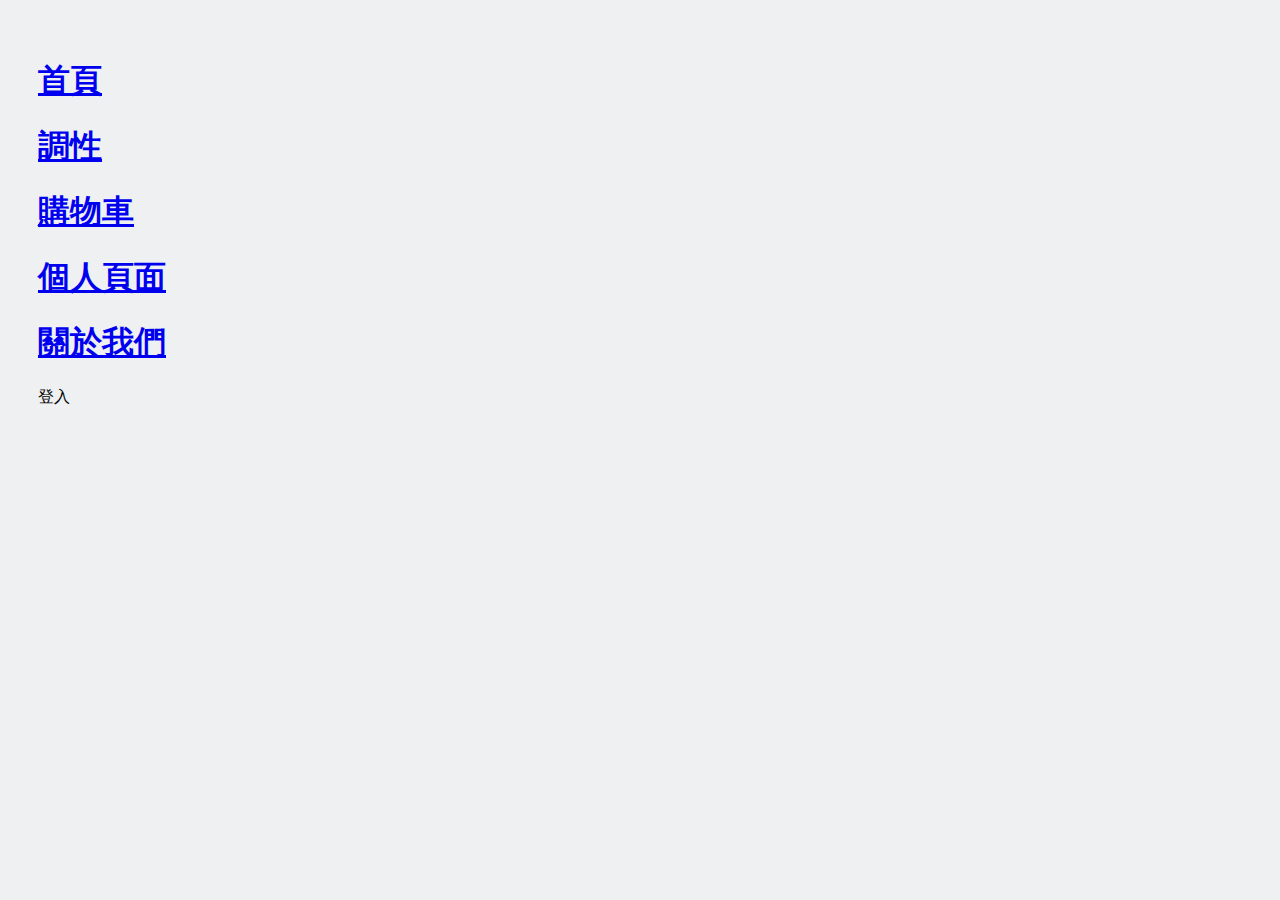
==== page/about.html @ ead82a4c "Create about.html" ====
<!DOCTYPE html>
<html lang="en">
<head>
    <meta charset="UTF-8">
    <meta http-equiv="X-UA-Compatible" content="IE=edge">
    <meta name="viewport" content="width=device-width, initial-scale=1.0">
    <style>
        @import url(../asset/css/about.css);
        @import url(../asset/css/nav.css);
        @import url(../asset/css/main.css);
        @import url(../asset/css/login.css);
       
    </style>
    <title>香見恨晚</title>
    <link rel="shortcut icon" href="../asset/img/fragrance.png">
    
</head>
<body>
    <main>
        <div id="Nav">
            <div id="nav">
                <div id="title">
                    <a href="../page/index.html" target="_top">
                        <h1>首頁</h1>
                    </a>
                    <a href="../page/classification.html" target="_top">
                        <h1>調性</h1>
                    </a>
                    <a href="../page/shoppingcar.html" target="_top">
                        <h1>購物車</h1>
                    </a>
                    <a href="../page/personal.html" target="_top" onclick="">
                        <h1>個人頁面</h1>
                    </a>
                    <a href="../page/about.html" target="_top">
                        <h1>關於我們</h1>
                    </a>

                    <p id="login" onclick="login()" style="cursor: pointer;">登入</p>
                    
                </div>
                <dialog id="show">
                    <div class="frame">
                        <div class="login">
                            <h2>Login</h2>
                            <div class="item">
                                <label for="account">Account</label>
                                <input type="text" name="" id="account">
                            </div>
                            <div class="item">
                                <label for="password">Password</label>
                                <input type="password" name="" id="password">
                            </div>
                            <div class="push">
                                <button type="submit" class="button">Login</button>
                                <button class="button" onclick="show.close()">Cancel</button>
                            </div>
                            <div class="new">尚未擁有帳號 ?
                                <a href="register.html">前往註冊</a>
                            </div>
                        </div>
                    </div>
                </dialog>
            
                
            </div>
        </div>
        
        
      

    </main>


<script>

let btn=document.querySelector("#login");
let shiw=document.querySelector("#show")

btn.addEventListener("click", function(){
            show.showModal();
        })



</script>

    
</body>
</html>
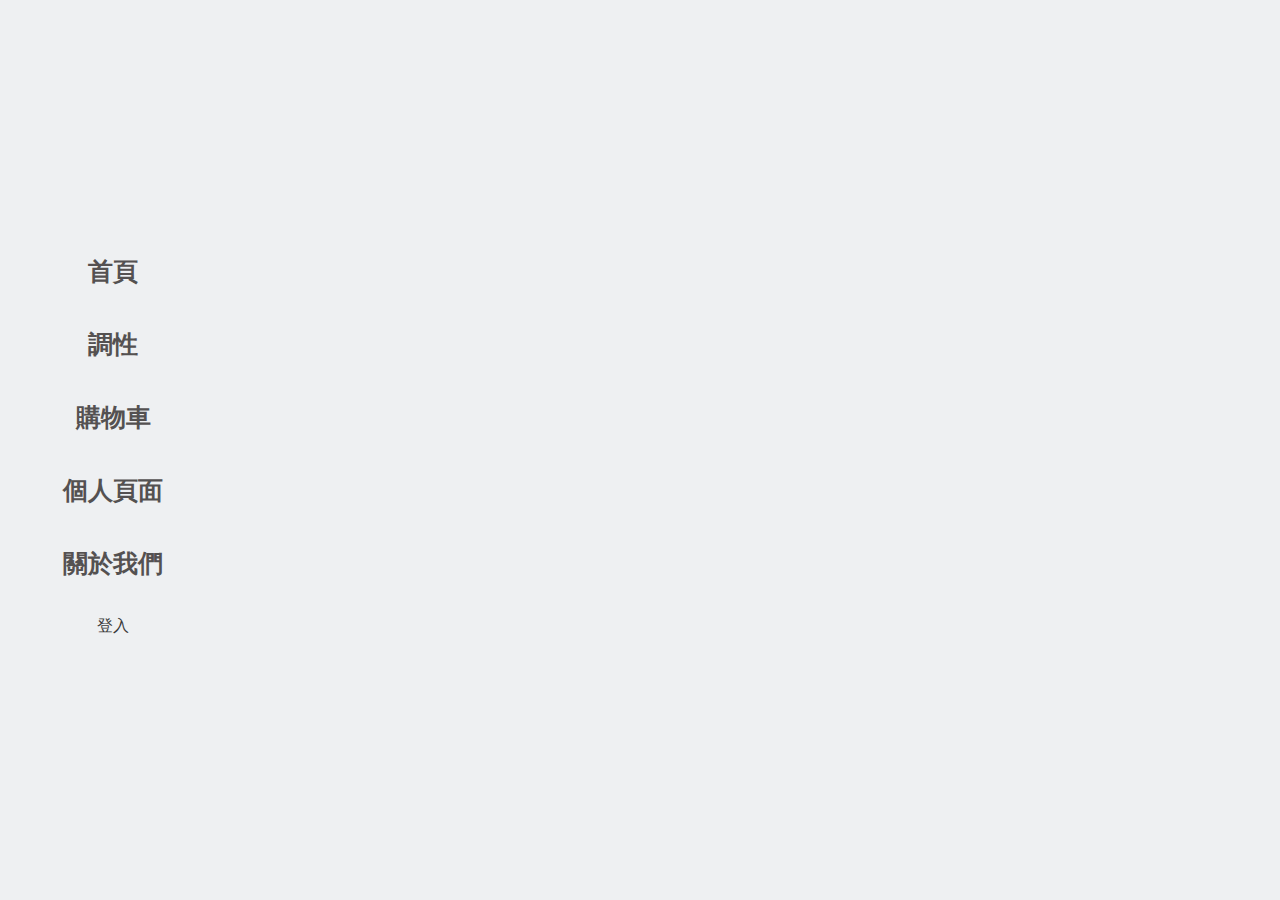
==== commit cba31cbc: "Update about.html" ====
--- a/page/about.html
+++ b/page/about.html
@@ -9,7 +9,7 @@
         @import url(../asset/css/nav.css);
         @import url(../asset/css/main.css);
         @import url(../asset/css/login.css);
-       
+        @import url(../asset/css/register.css);
     </style>
     <title>香見恨晚</title>
     <link rel="shortcut icon" href="../asset/img/fragrance.png">
@@ -56,7 +56,39 @@
                                 <button class="button" onclick="show.close()">Cancel</button>
                             </div>
                             <div class="new">尚未擁有帳號 ?
-                                <a href="register.html">前往註冊</a>
+                                <p id="go_register">前往註冊</p>
+                            </div>
+                        </div>
+                    </div>
+                </dialog>
+
+                <dialog id="show_register">
+                    <div class="frame">
+                        <div class="register">
+                            <h2>Register</h2>
+                            <div class="item">
+                                <label for="name">Name</label>
+                                <input type="text" name="" id="name">
+                            </div>
+                            <div class="item">
+                                <label for="email">Email</label>
+                                <input type="email" name="" id="email">
+                            </div>
+                            <div class="item">
+                                <label for="phone">Phone Number</label>
+                                <input type="text" name="" id="phone">
+                            </div>
+                            <div class="item">
+                                <label for="account">Account</label>
+                                <input type="text" name="" id="account">
+                            </div>
+                            <div class="item">
+                                <label for="password">Password</label>
+                                <input type="text" name="" id="password">
+                            </div>
+                            <div class="push">
+                                <button type="submit" class="button" onclick="show_register.close()">Register</button>
+                                <button class="button" onclick="show_register.close()">Cancel</button>
                             </div>
                         </div>
                     </div>
@@ -73,13 +105,21 @@
 
 
 <script>
-
+//登入介面
 let btn=document.querySelector("#login");
-let shiw=document.querySelector("#show")
+let show=document.querySelector("#show")
 
 btn.addEventListener("click", function(){
             show.showModal();
         })
+
+//註冊介面
+let register = document.querySelector("#go_register");
+let show_register = document.querySelector("#show_register");
+
+register.addEventListener("click",function(){
+    show_register.showModal();
+})
 
 
 
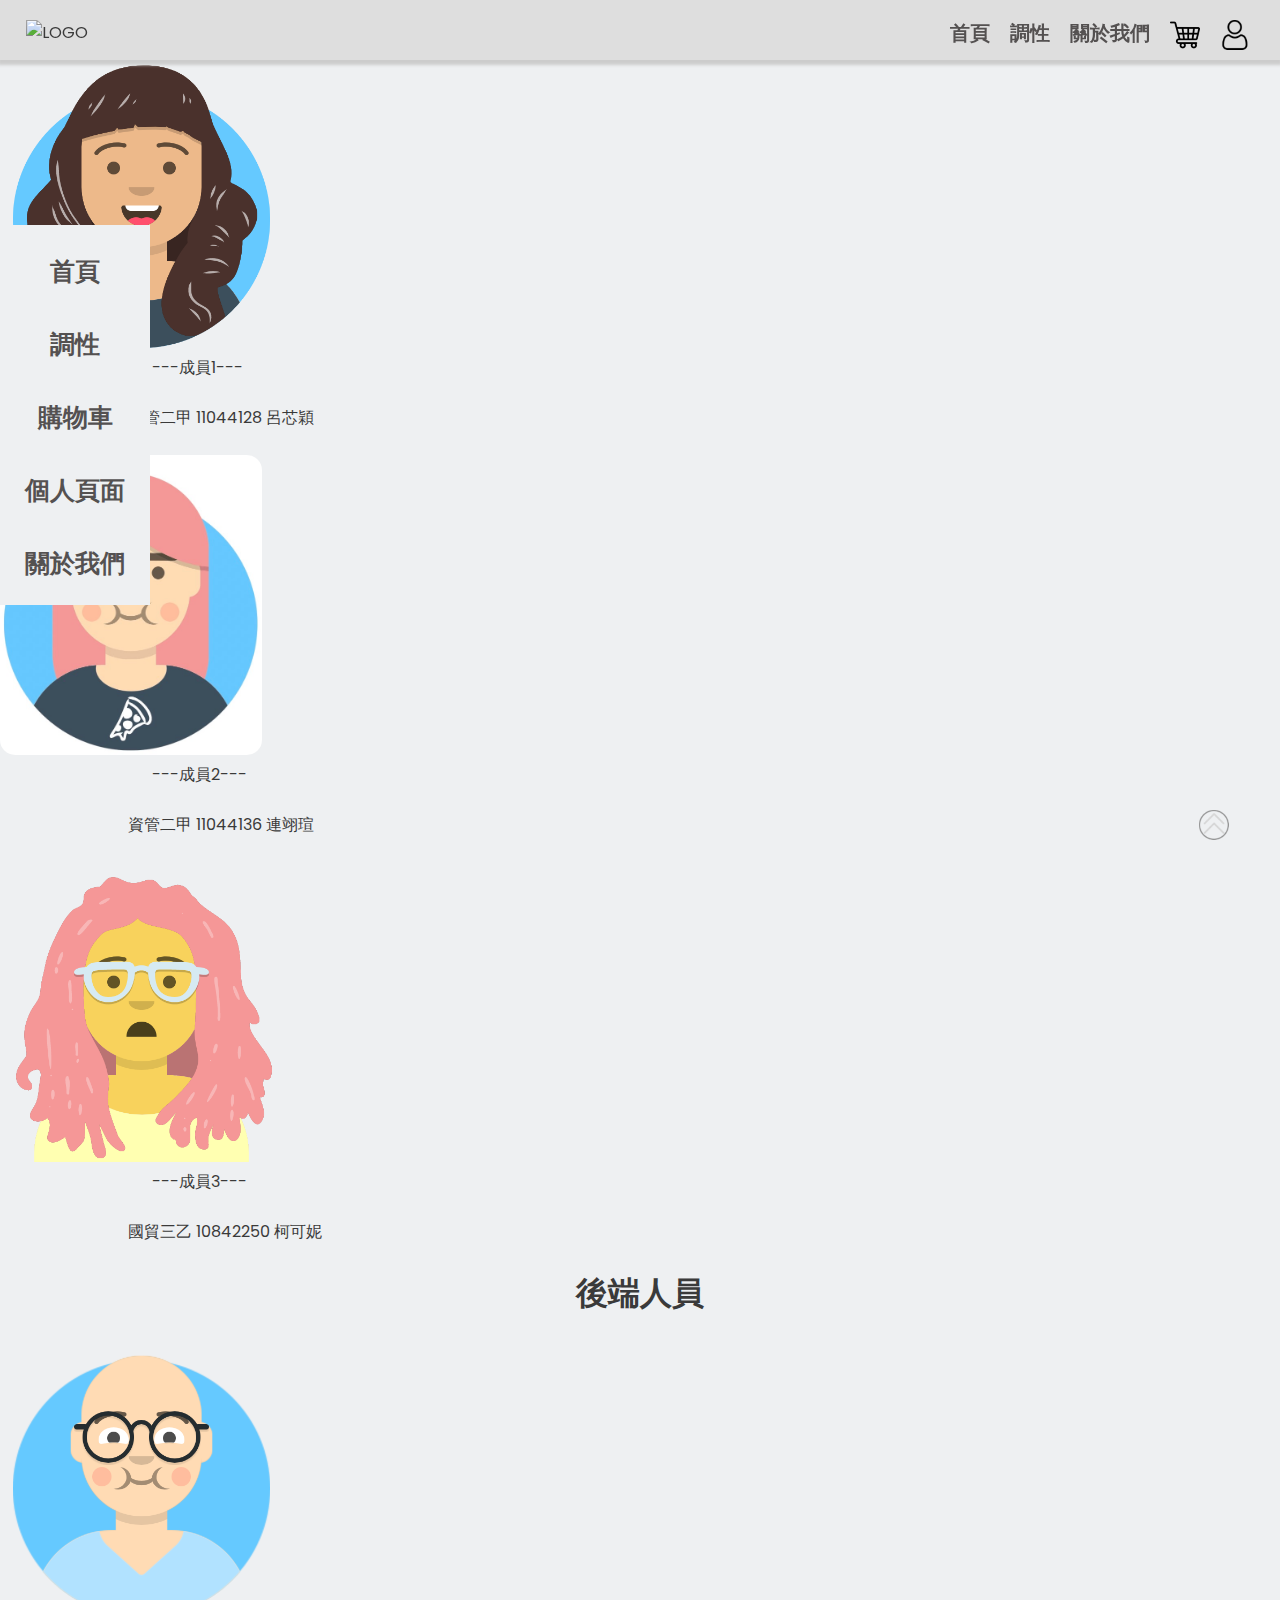
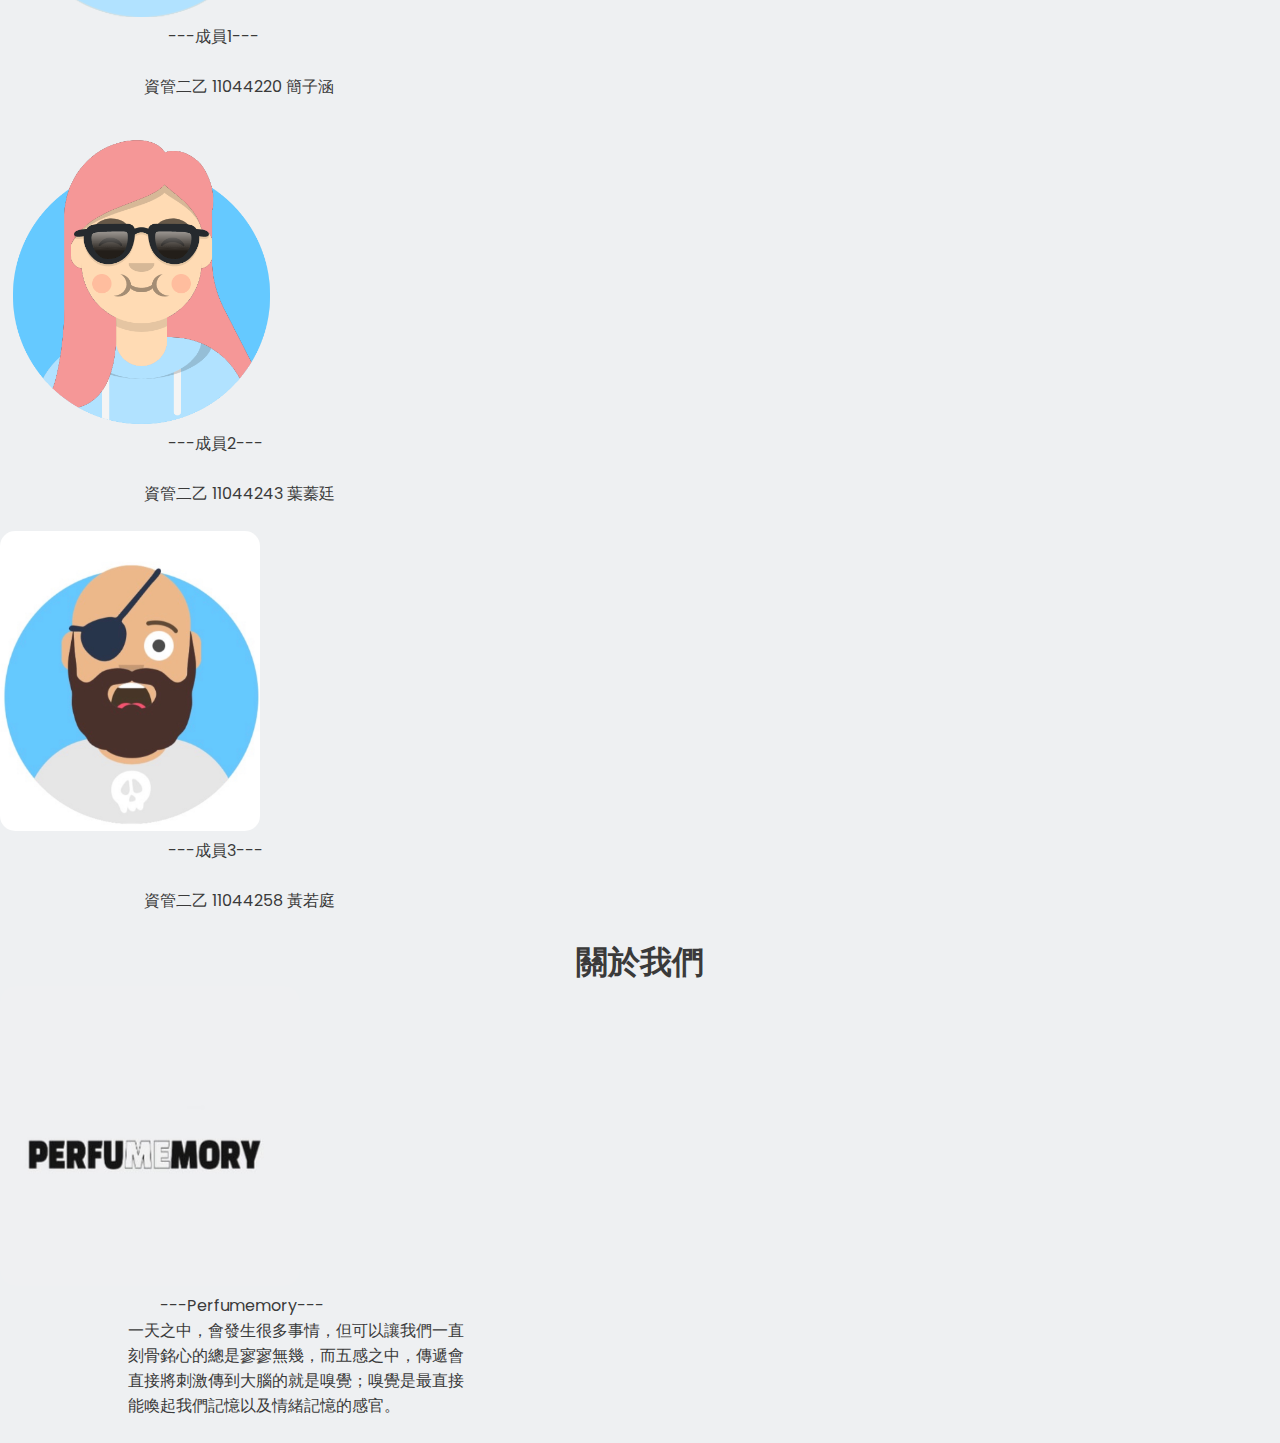
==== commit da034a33: "upadate" ====
--- a/page/about.html
+++ b/page/about.html
@@ -5,6 +5,7 @@
     <meta http-equiv="X-UA-Compatible" content="IE=edge">
     <meta name="viewport" content="width=device-width, initial-scale=1.0">
     <style>
+        @import url(../asset/css/index.css);
         @import url(../asset/css/about.css);
         @import url(../asset/css/nav.css);
         @import url(../asset/css/main.css);
@@ -16,6 +17,134 @@
     
 </head>
 <body>
+    <header><!-- 漢堡 -->
+        <div class="PERFUMEMORY">
+            <label for="burger"class="perimg"><img src="../asset/img/PERFUMEMORY.png" alt="LOGO" width="200" height="25"></label>
+            <input type="checkbox" checked id="burger" class="burgerbotton">
+             <div class="burgerline">
+            <div id="Nav2">
+                <div id="nav2">
+                    <div id="title2">
+                        <a href="../page/index.html" target="_top">
+                            <h1>首頁</h1>
+                        </a>
+                        <a href="../page/product.html" target="_top">
+                            <div class="dropdown">
+                                <h1 class="dropbtn">調性</h1>
+                                <div class="dropdown-content">
+                                    <a href="../page/flora.html">花香調</a>
+                                    <a href="../page/fresh.html">清新調</a>
+                                    <a href="../page/oriental.html">東方調</a>
+                                    <a href="../page/woody.html">木質調</a>
+                                  </div>
+                              </div>
+                        </a>
+                        <a href="../page/about.html" target="_top">
+                            <h1>關於我們</h1>
+                        </a>
+                        <a href="../page/shoppingcar.html" target="_top">
+                            <h1><img src="../asset/img/shoppingcar.png" alt="購物車"></h1>
+                        </a>
+                        <a  target="_top" style="cursor:pointer;">
+                                
+                            <div class="dropdown">
+                                <h1><img class="dropbtn" src="../asset/img/personal.png" alt="個人頁面"></h1>
+                               
+                                <div class="dropdown-content" style="font-size: smaller;">
+                                    <p id="login" onclick="login()" style="cursor: pointer;">登入</p>
+                                    
+                                    <a href="../page/personal.html">個人頁面</a>
+                                    
+                                  </div>
+                              </div>
+                        </a>
+                        
+                    </a>
+                    <dialog id="show">
+                        <div class="frame">
+                            <div class="login">
+                                <div class="loginh2">
+                                    <h2 >Login</h2>
+                                </div>
+                                <div class="push">
+                                    <label for="account">Account</label>
+                                    <input type="text" name="" id="account">
+                                </div>
+                                <div class="push">
+                                    <label for="password">Password</label>
+                                    <input type="password" name="" id="password">
+                                </div>
+                                <div class="push">
+                                    <button type="submit" class="btn_update"onclick="show.close()">Login</button>
+                                    <button class="btn_update" onclick="show.close()">Cancel</button>
+                                </div>
+                                <div class="new">尚未擁有帳號 ?
+                                    <p id="go_register">前往註冊</p>
+                                </div>
+                            </div>
+                        </div>
+                    </dialog>
+    
+                    <dialog id="userupdate" style="background-color: #c3c5c6; width: 80%; border-radius: 10px; border: 2px solid #757879ac;"  >
+                        <form>
+                            <div class="contain">
+                                <h2 class="h2card">會員基本資料</h2>
+                                
+                                    <div class="info">
+                                        <div class="data">
+                                            <label for="account">帳號：<br></label>
+                                            <input class="inputstyle"type="text" placeholder="你的帳號">
+                                        </div>
+                                        <div class="data">
+                                            <label for="name">密碼：<br></label>
+                                            <input class="inputstyle" type="password" placeholder="你的密碼">
+                                        </div>
+                                        <div class="data">
+                                            <label for="name">姓名：<br></label>
+                                            <input class="inputstyle" type="text" placeholder="Your Name">
+                                        </div>
+                                        <div class="data">
+                                            <label for="name">電子信箱：<br></label>
+                                            <input class="inputstyle" type="email" placeholder="Your E-mail">
+                                        </div>
+                                        <div class="data">
+                                            <label for="name">生日：<br></label>
+                                            <input class="inputstyle" type="date" >
+                                        </div>
+                                        <div class="data">
+                                            <label for="name">性別： <br></label>
+                                            <input  type="radio"  name="sexual" style="margin: 20px 20px 5px;">男<br>
+                                                <input  type="radio"  name="sexual" style="margin: 20px 20px">女<br>
+                                        </div>
+                                        <div class="data">
+                                            <label for="name">通訊地址：<br></label>
+                                            <input class="inputstyle" type="text" placeholder="你的住址">
+                                        </div>
+                                        <div class="data">
+                                            <label for="name">聯絡電話：<br></label>
+                                            <input class="inputstyle" type="tel" placeholder="你的電話">
+                                        </div>
+    
+                                        <div class="btndiv">
+                                            <input type="submit" value="確認" class="btn_update">
+                                            <input type="reset" value="取消" class="btn_update" onclick="userupdate.close()" >
+                                        </div>
+                                    </div>
+                            </div>
+                        </form>
+                    </dialog>
+                    </div>
+                </div>
+            </div>
+        </div>
+        <div class="gotop">
+            <a href="#top">
+                <img src="../asset/img/uptop.png" alt="uptop">
+            </a>
+        </div>
+
+       
+        </header>
     <main>
         <div id="Nav">
             <div id="nav">
@@ -23,7 +152,7 @@
                     <a href="../page/index.html" target="_top">
                         <h1>首頁</h1>
                     </a>
-                    <a href="../page/classification.html" target="_top">
+                    <a href="../page/product.html" target="_top">
                         <h1>調性</h1>
                     </a>
                     <a href="../page/shoppingcar.html" target="_top">
@@ -36,68 +165,124 @@
                         <h1>關於我們</h1>
                     </a>
 
-                    <p id="login" onclick="login()" style="cursor: pointer;">登入</p>
                     
                 </div>
-                <dialog id="show">
-                    <div class="frame">
-                        <div class="login">
-                            <h2>Login</h2>
-                            <div class="item">
-                                <label for="account">Account</label>
-                                <input type="text" name="" id="account">
-                            </div>
-                            <div class="item">
-                                <label for="password">Password</label>
-                                <input type="password" name="" id="password">
-                            </div>
-                            <div class="push">
-                                <button type="submit" class="button">Login</button>
-                                <button class="button" onclick="show.close()">Cancel</button>
-                            </div>
-                            <div class="new">尚未擁有帳號 ?
-                                <p id="go_register">前往註冊</p>
-                            </div>
-                        </div>
-                    </div>
-                </dialog>
-
-                <dialog id="show_register">
-                    <div class="frame">
-                        <div class="register">
-                            <h2>Register</h2>
-                            <div class="item">
-                                <label for="name">Name</label>
-                                <input type="text" name="" id="name">
-                            </div>
-                            <div class="item">
-                                <label for="email">Email</label>
-                                <input type="email" name="" id="email">
-                            </div>
-                            <div class="item">
-                                <label for="phone">Phone Number</label>
-                                <input type="text" name="" id="phone">
-                            </div>
-                            <div class="item">
-                                <label for="account">Account</label>
-                                <input type="text" name="" id="account">
-                            </div>
-                            <div class="item">
-                                <label for="password">Password</label>
-                                <input type="text" name="" id="password">
-                            </div>
-                            <div class="push">
-                                <button type="submit" class="button" onclick="show_register.close()">Register</button>
-                                <button class="button" onclick="show_register.close()">Cancel</button>
-                            </div>
-                        </div>
-                    </div>
-                </dialog>
+  
             
                 
             </div>
         </div>
-        
+        <div class="article_div">
+            <div id="front">
+                <h1 style="text-align: center;">前端人員</h1>
+            </div>
+            <div class="big_member">
+                <section class="part">
+                    <div class="member">
+                        <img src="../asset/img/128.png" height="300px" style="border-radius: 15px;">
+                        <div class="intro1">
+                            <pre>
+                                      ---成員1---
+
+                                資管二甲 11044128 呂芯穎
+                            </pre>
+                        </div>
+                    </div>
+                </section>
+                
+                <section class="part">
+                    <div class="member">
+                        <img src="../asset/img/136.jpg" height="300px" style="border-radius: 15px;">
+                        <div class="intro1">
+                            <pre>
+                                      ---成員2---
+
+                                資管二甲 11044136 連翊瑄
+                            </pre>
+                        </div>
+                    </div>
+                </section>
+
+                <section class="part">
+                    <div class="member">
+                        <img src="../asset/img/108.png" height="300px" style="border-radius: 15px;">
+                        <div class="intro1">
+                            <pre>
+                                      ---成員3---
+
+                                國貿三乙 10842250 柯可妮
+                            </pre>
+                        </div>
+                    </div>
+                </section>
+            </div class="article_div">
+                
+            <div class="article_div">
+                <div id="back">
+                    <h1 style="text-align: center;">後端人員</h1>
+                </div>
+                <div class="big_member">
+                    <section class="part">
+                        <div class="member">
+                            <img src="../asset/img/220.png" height="300px" style="border-radius: 15px;">
+                            <div class="intro1">
+                                <pre>
+                                          ---成員1---      
+
+                                    資管二乙 11044220 簡子涵
+                                </pre>
+                            </div>
+                        </div>
+                    </section>
+                    <section class="part">
+                        <div class="member">
+                            <img src="../asset/img/243.png" height="300px" style="border-radius: 15px;">
+                            <div class="intro1">
+                                <pre>
+                                          ---成員2---
+
+                                    資管二乙 11044243 葉蓁廷
+                                </pre>
+                            </div>
+                        </div>
+                    </section>
+                    <section class="part">
+                        <div class="member">
+                            <img src="../asset/img/258.jpg" height="300px" style="border-radius: 15px;">
+                            <div class="intro1">
+                                <pre>
+                                          ---成員3---
+                                          
+                                    資管二乙 11044258 黃若庭
+                                </pre>
+                            </div>
+                        </div>
+                    </section>
+                </div>
+            </div>
+        </div class="article_div">
+
+        <div class="article_div">
+            <div id="aboutUs">
+                <h1 style="text-align: center;">關於我們</h1>
+            </div>
+            <div class="big_member">
+                <section class="part">
+                    <div class="member">
+                        <img src="../asset/img/logo.jpg" height="300px" style="border-radius: 15px;">
+                        <div class="intro1">
+                            <pre>
+                                        ---Perfumemory---
+                                一天之中，會發生很多事情，但可以讓我們一直
+                                刻骨銘心的總是寥寥無幾，而五感之中，傳遞會
+                                直接將刺激傳到大腦的就是嗅覺；嗅覺是最直接
+                                能喚起我們記憶以及情緒記憶的感官。
+                            </pre>
+                        </div>
+                    </div>
+                </section>
+            </div>
+        </div class="article_div">
         
       
 
@@ -115,10 +300,10 @@
 
 //註冊介面
 let register = document.querySelector("#go_register");
-let show_register = document.querySelector("#show_register");
+let userupdate = document.querySelector("#userupdate");
 
 register.addEventListener("click",function(){
-    show_register.showModal();
+    userupdate.showModal();
 })
 
 
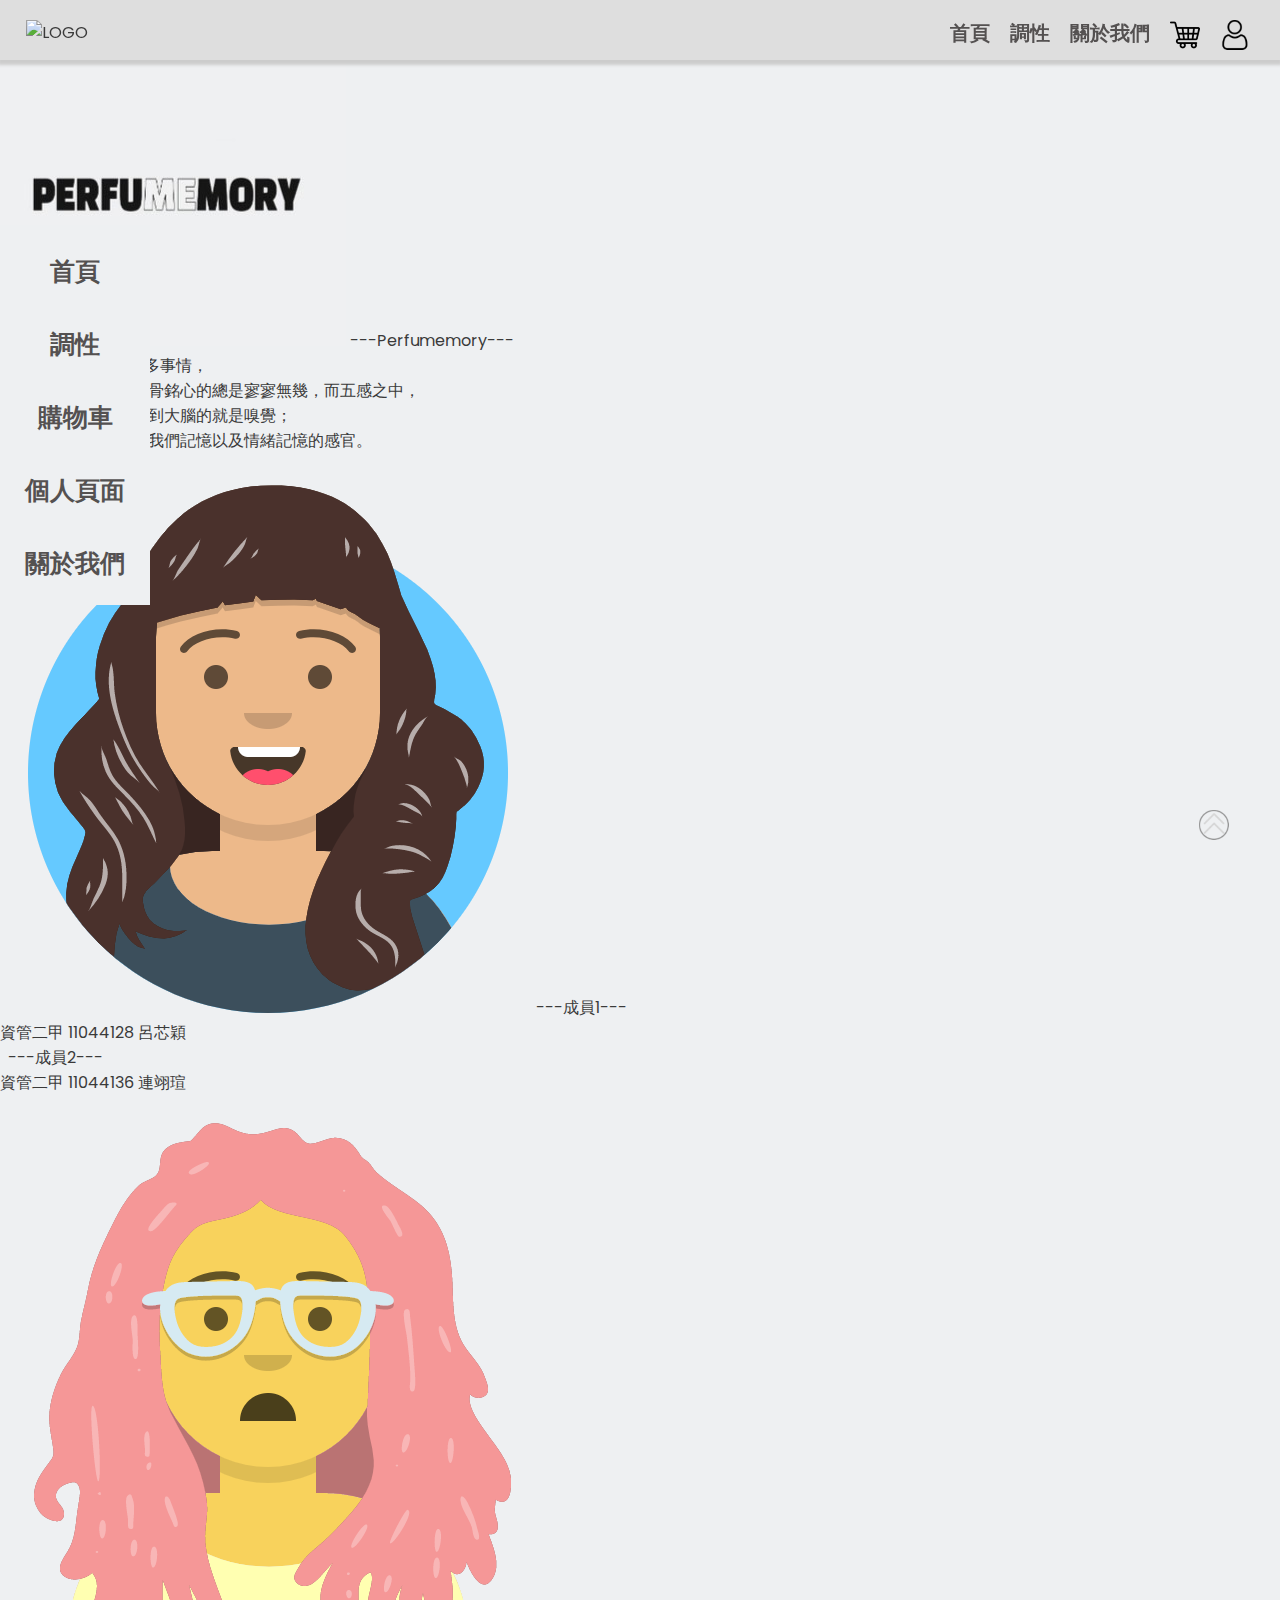
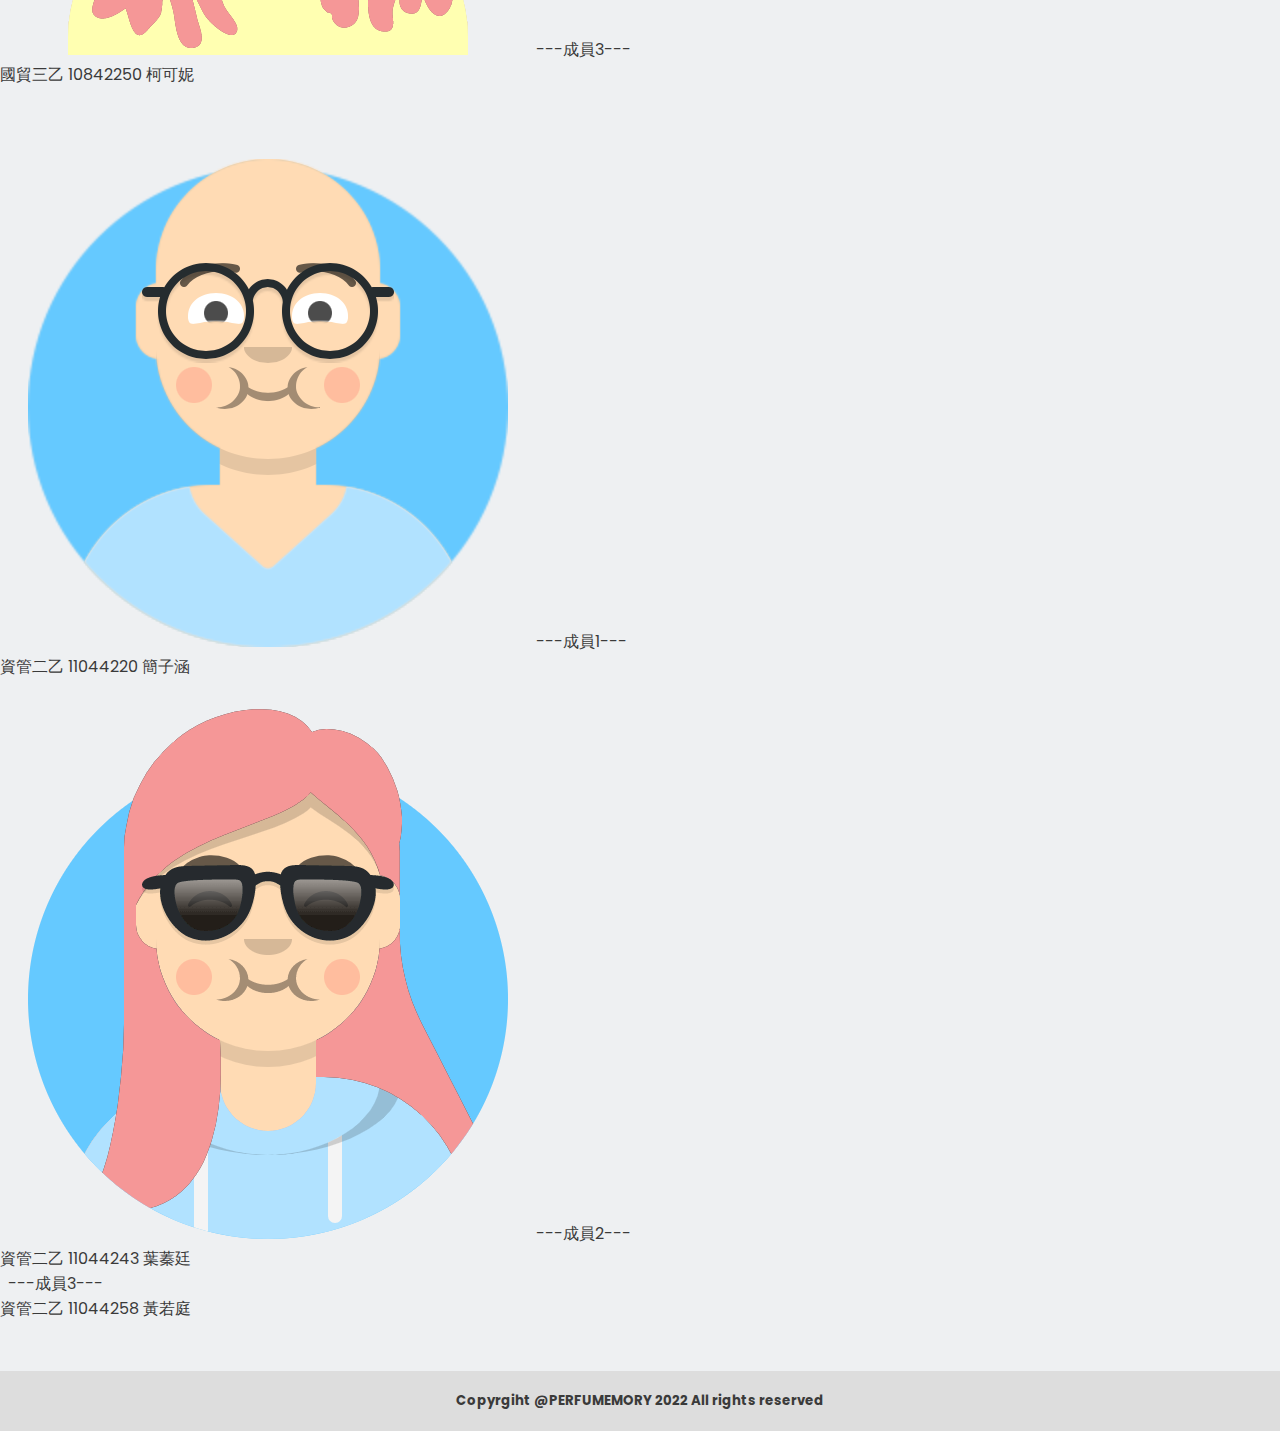
==== commit a51b1a96: "0106" ====
--- a/page/about.html
+++ b/page/about.html
@@ -86,7 +86,7 @@
                     </dialog>
     
                     <dialog id="userupdate" style="background-color: #c3c5c6; width: 80%; border-radius: 10px; border: 2px solid #757879ac;"  >
-                        <form>
+                        <form name="form1" method="GET" action="register.jsp">
                             <div class="contain">
                                 <h2 class="h2card">會員基本資料</h2>
                                 
@@ -172,7 +172,7 @@
                 
             </div>
         </div>
-        <div class="article_div">
+        <!--<div class="article_div">
             <div id="front">
                 <h1 style="text-align: center;">前端人員</h1>
             </div>
@@ -282,11 +282,104 @@
                     </div>
                 </section>
             </div>
-        </div class="article_div">
+        </div class="article_div">-->
+        <div class="aboutflex">
+            <div class="about">
+                <div class="midabout">
+                    <div class="aboutcontent">
+                        <img src="../asset/img/logo.jpg" alt="">
+                        <span>
+            
+                                ---Perfumemory---<br>
+                        一天之中，會發生很多事情，<br>但可以讓我們一直
+                        刻骨銘心的總是寥寥無幾，而五感之中，<br>傳遞會
+                        直接將刺激傳到大腦的就是嗅覺；<br>嗅覺是最直接
+                        能喚起我們記憶以及情緒記憶的感官。
+            
+                        </span>
+                    </div>
+                </div>
+              </div>
+                  <div class="bigmember">
+            <div class="midmember">
+                <div class="membercontent">
+                    <img class="memback" src="../asset/img/about.png" alt="">
+                    <img class="mem" src="../asset/img/128.png" alt="">
+            
+                        <span>
+                        ---成員1---<br>
+                        資管二甲 11044128 呂芯穎
+                        </span>
+            
+                </div>
+                <div class="membercontent">
+                    <img class="memback" src="../asset/img/about.png" alt="">
+                    <img class="mem" src="../asset/img/136.png" alt="">
+            
+                        <span>
+                        ---成員2---<br>
+            
+                                    資管二甲 11044136 連翊瑄
+                        </span>
+            
+                </div>
+                <div class="membercontent">
+                    <img class="memback" src="../asset/img/about.png" alt="">
+                    <img class="mem" src="../asset/img/108.png" alt="">
+            
+                        <span>
+                        ---成員3---<br>
+                        國貿三乙 10842250 柯可妮
+                        </span>
+            
+                </div>
+            </div>
+            <div class="midmember">
+                <div class="membercontent">
+                    <img class="memback" src="../asset/img/about.png" alt="">
+                    <img class="mem" src="../asset/img/220.png" alt="">
+            
+                        <span>
+                        ---成員1---<br>
+                        資管二乙 11044220 簡子涵
+                        </span>
+            
+                </div>
+                <div class="membercontent">
+                    <img class="memback" src="../asset/img/about.png" alt="">
+                    <img class="mem" src="../asset/img/243.png" alt="">
+            
+                        <span>
+                        ---成員2---<br>
+                        資管二乙 11044243 葉蓁廷
+                        </span>
+            
+                </div>
+                <div class="membercontent">
+                    <img class="memback" src="../asset/img/about.png" alt="">
+                    <img class="mem" src="../asset/img/111.png" alt="">
+            
+                        <span>
+                        ---成員3---<br>
+                        資管二乙 11044258 黃若庭
+                        </span>
+            
+                </div>
+            </div>
+                  </div>
+        </div>
+
+     
+
+    </main>
+    <footer>
+    <div class="footerdiv">
         
-      
-
-    </main>
+        <h5 class="copyright">Copyrgiht @PERFUMEMORY 2022 All rights reserved</h5>
+        
+           
+    </div>
+</footer>
 
 
 <script>
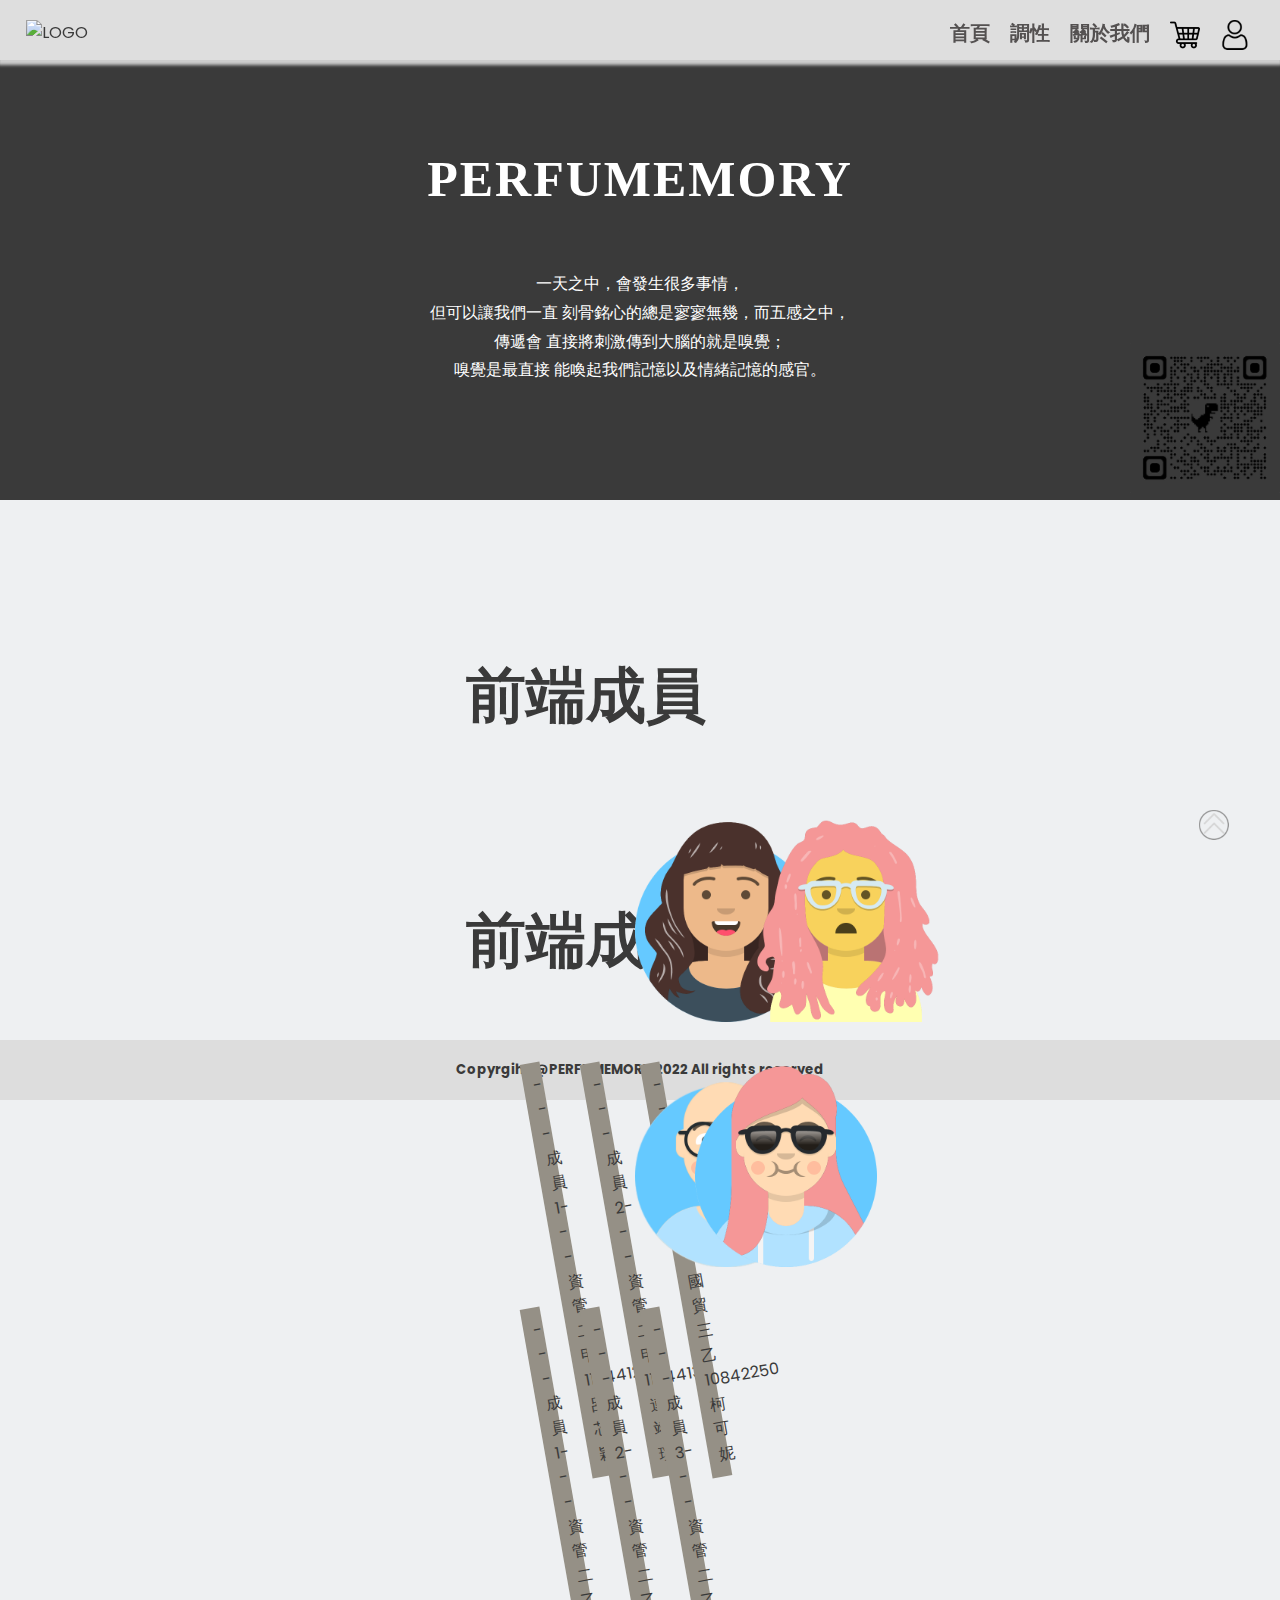
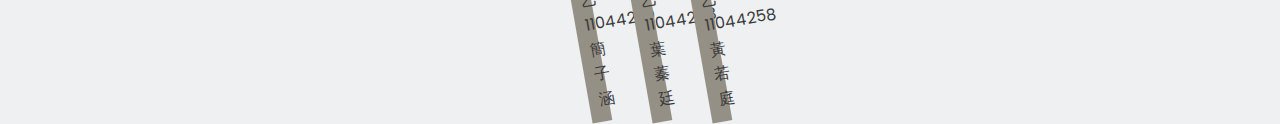
==== commit 0657b8d4: "0107" ====
--- a/page/about.html
+++ b/page/about.html
@@ -145,33 +145,32 @@
 
        
         </header>
+        <section class="about_up">
+            <div class="about">
+                <div class="midabout">
+                    <div class="aboutcontent">
+                        <h1>PERFUMEMORY</h1>
+                        
+                            
+                        <span>
+            
+                                
+                        一天之中，會發生很多事情，<br>但可以讓我們一直
+                        刻骨銘心的總是寥寥無幾，而五感之中，<br>傳遞會
+                        直接將刺激傳到大腦的就是嗅覺；<br>嗅覺是最直接
+                        能喚起我們記憶以及情緒記憶的感官。
+            
+                        
+                    </div>
+                </div>
+
+                <div class="qrcode">
+                    <img src="../asset/img/QRCode.png" alt="">
+                </div>
+            </div>
+           </section>
     <main>
-        <div id="Nav">
-            <div id="nav">
-                <div id="title">
-                    <a href="../page/index.html" target="_top">
-                        <h1>首頁</h1>
-                    </a>
-                    <a href="../page/product.html" target="_top">
-                        <h1>調性</h1>
-                    </a>
-                    <a href="../page/shoppingcar.html" target="_top">
-                        <h1>購物車</h1>
-                    </a>
-                    <a href="../page/personal.html" target="_top" onclick="">
-                        <h1>個人頁面</h1>
-                    </a>
-                    <a href="../page/about.html" target="_top">
-                        <h1>關於我們</h1>
-                    </a>
-
-                    
-                </div>
-  
-            
-                
-            </div>
-        </div>
+   
         <!--<div class="article_div">
             <div id="front">
                 <h1 style="text-align: center;">前端人員</h1>
@@ -284,23 +283,9 @@
             </div>
         </div class="article_div">-->
         <div class="aboutflex">
-            <div class="about">
-                <div class="midabout">
-                    <div class="aboutcontent">
-                        <img src="../asset/img/logo.jpg" alt="">
-                        <span>
-            
-                                ---Perfumemory---<br>
-                        一天之中，會發生很多事情，<br>但可以讓我們一直
-                        刻骨銘心的總是寥寥無幾，而五感之中，<br>傳遞會
-                        直接將刺激傳到大腦的就是嗅覺；<br>嗅覺是最直接
-                        能喚起我們記憶以及情緒記憶的感官。
-            
-                        </span>
-                    </div>
-                </div>
-              </div>
+            
                   <div class="bigmember">
+                    <h1>前端成員</h1>
             <div class="midmember">
                 <div class="membercontent">
                     <img class="memback" src="../asset/img/about.png" alt="">
@@ -334,6 +319,7 @@
             
                 </div>
             </div>
+            <h1>前端成員</h1>
             <div class="midmember">
                 <div class="membercontent">
                     <img class="memback" src="../asset/img/about.png" alt="">
